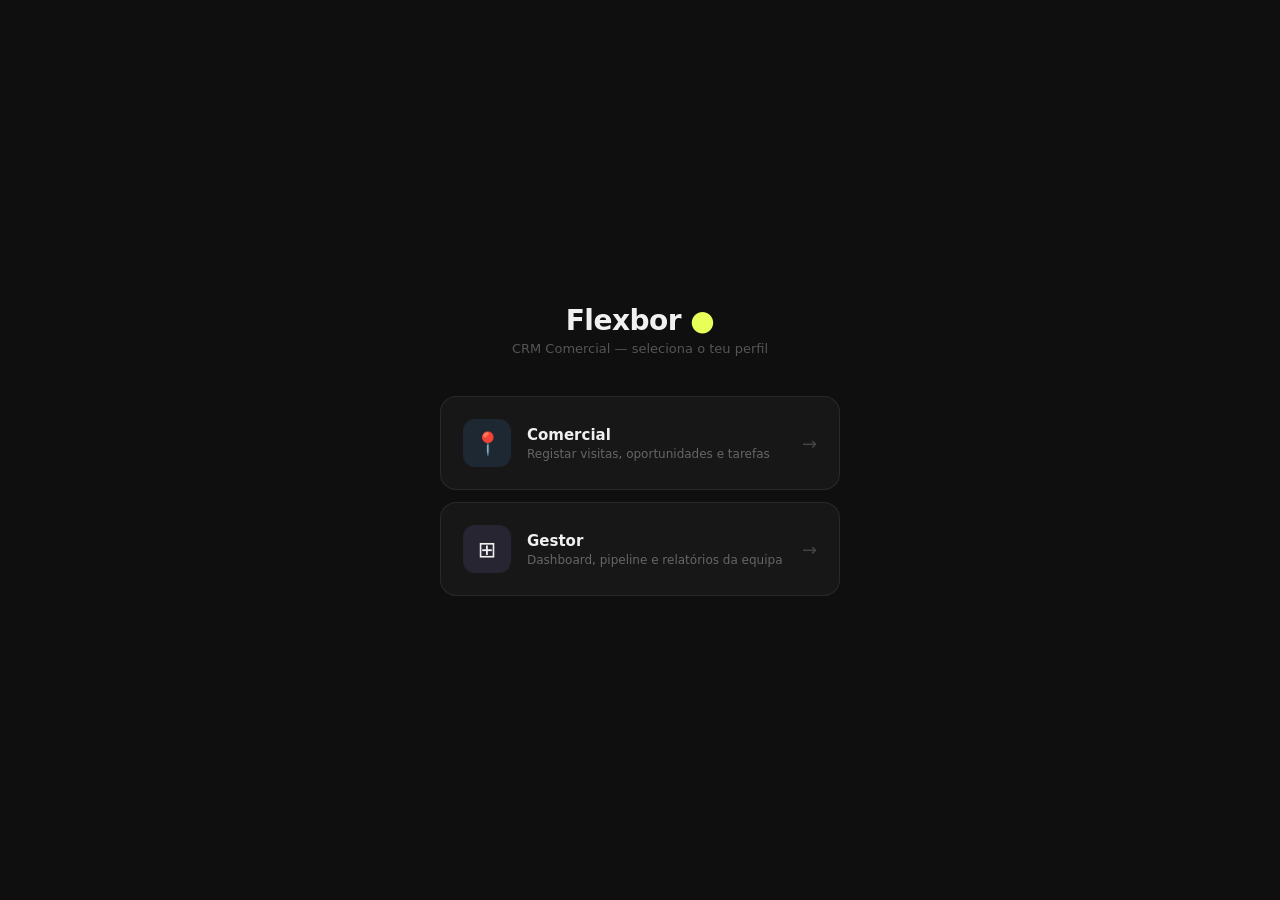
==== index.html @ c773d2bf "Add files via upload" ====
<!DOCTYPE html>
<html lang="pt">
<head>
<meta charset="UTF-8">
<meta name="viewport" content="width=device-width, initial-scale=1.0">
<title>Flexbor CRM</title>
<style>
*{box-sizing:border-box;margin:0;padding:0;}
body{font-family:system-ui,-apple-system,sans-serif;background:#0f0f0f;color:#f0f0f0;min-height:100vh;display:flex;align-items:center;justify-content:center;padding:20px;}
.wrap{width:100%;max-width:400px;}
.logo{font-size:28px;font-weight:800;text-align:center;margin-bottom:4px;letter-spacing:-.5px;}
.logo em{color:#e8ff5a;font-style:normal;}
.sub{text-align:center;font-size:13px;color:#555;margin-bottom:40px;}
.cards{display:flex;flex-direction:column;gap:12px;}
.card{background:#171717;border:1px solid rgba(255,255,255,.08);border-radius:16px;padding:22px;display:flex;align-items:center;gap:16px;text-decoration:none;color:inherit;transition:border-color .2s;}
.card:hover{border-color:rgba(255,255,255,.18);}
.card-ico{width:48px;height:48px;border-radius:12px;display:flex;align-items:center;justify-content:center;font-size:22px;flex-shrink:0;}
.ico-com{background:rgba(77,166,255,.12);}
.ico-ges{background:rgba(167,139,250,.12);}
.card-title{font-size:15px;font-weight:800;margin-bottom:3px;}
.card-sub{font-size:12px;color:#666;}
.card-arrow{margin-left:auto;font-size:18px;color:#444;flex-shrink:0;}
</style>
</head>
<body>
<div class="wrap">
  <div class="logo">Flexbor <em>●</em></div>
  <div class="sub">CRM Comercial — seleciona o teu perfil</div>
  <div class="cards">
    <a class="card" href="comercial.html">
      <div class="card-ico ico-com">📍</div>
      <div><div class="card-title">Comercial</div><div class="card-sub">Registar visitas, oportunidades e tarefas</div></div>
      <div class="card-arrow">→</div>
    </a>
    <a class="card" href="gestor.html">
      <div class="card-ico ico-ges">⊞</div>
      <div><div class="card-title">Gestor</div><div class="card-sub">Dashboard, pipeline e relatórios da equipa</div></div>
      <div class="card-arrow">→</div>
    </a>
  </div>
</div>
</body>
</html>
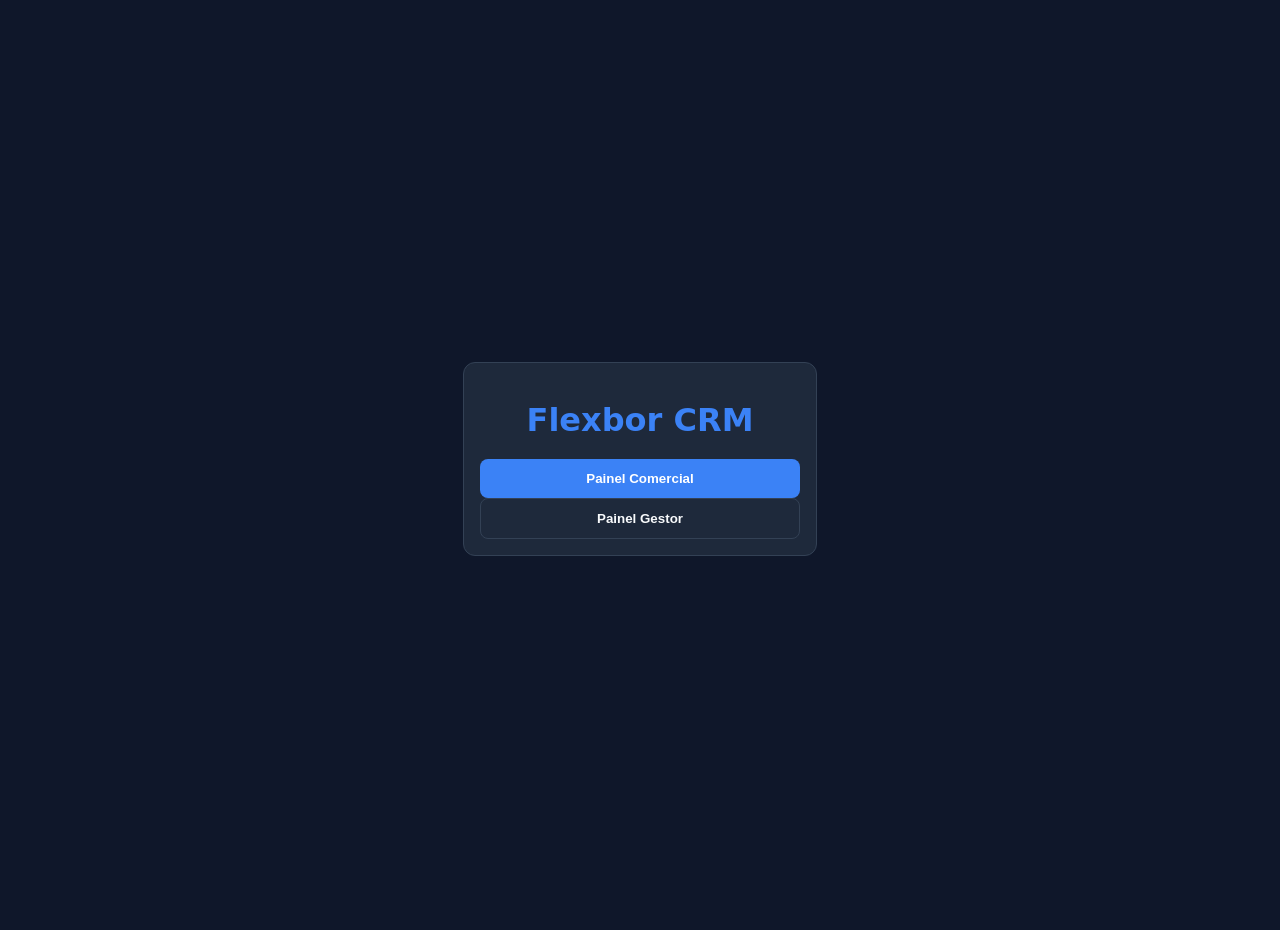
==== commit e2e319d3: "Gemini Teste Gemini" ====
--- a/index.html
+++ b/index.html
@@ -1,43 +1,16 @@
-<!DOCTYPE html>
-<html lang="pt">
-<head>
-<meta charset="UTF-8">
-<meta name="viewport" content="width=device-width, initial-scale=1.0">
-<title>Flexbor CRM</title>
-<style>
-*{box-sizing:border-box;margin:0;padding:0;}
-body{font-family:system-ui,-apple-system,sans-serif;background:#0f0f0f;color:#f0f0f0;min-height:100vh;display:flex;align-items:center;justify-content:center;padding:20px;}
-.wrap{width:100%;max-width:400px;}
-.logo{font-size:28px;font-weight:800;text-align:center;margin-bottom:4px;letter-spacing:-.5px;}
-.logo em{color:#e8ff5a;font-style:normal;}
-.sub{text-align:center;font-size:13px;color:#555;margin-bottom:40px;}
-.cards{display:flex;flex-direction:column;gap:12px;}
-.card{background:#171717;border:1px solid rgba(255,255,255,.08);border-radius:16px;padding:22px;display:flex;align-items:center;gap:16px;text-decoration:none;color:inherit;transition:border-color .2s;}
-.card:hover{border-color:rgba(255,255,255,.18);}
-.card-ico{width:48px;height:48px;border-radius:12px;display:flex;align-items:center;justify-content:center;font-size:22px;flex-shrink:0;}
-.ico-com{background:rgba(77,166,255,.12);}
-.ico-ges{background:rgba(167,139,250,.12);}
-.card-title{font-size:15px;font-weight:800;margin-bottom:3px;}
-.card-sub{font-size:12px;color:#666;}
-.card-arrow{margin-left:auto;font-size:18px;color:#444;flex-shrink:0;}
-</style>
-</head>
-<body>
-<div class="wrap">
-  <div class="logo">Flexbor <em>●</em></div>
-  <div class="sub">CRM Comercial — seleciona o teu perfil</div>
-  <div class="cards">
-    <a class="card" href="comercial.html">
-      <div class="card-ico ico-com">📍</div>
-      <div><div class="card-title">Comercial</div><div class="card-sub">Registar visitas, oportunidades e tarefas</div></div>
-      <div class="card-arrow">→</div>
-    </a>
-    <a class="card" href="gestor.html">
-      <div class="card-ico ico-ges">⊞</div>
-      <div><div class="card-title">Gestor</div><div class="card-sub">Dashboard, pipeline e relatórios da equipa</div></div>
-      <div class="card-arrow">→</div>
-    </a>
-  </div>
-</div>
-</body>
-</html>
+<!DOCTYPE html>
+<html lang="pt">
+<head>
+    <meta charset="UTF-8">
+    <meta name="viewport" content="width=device-width, initial-scale=1.0">
+    <title>Flexbor CRM</title>
+    <link rel="stylesheet" href="style.css">
+</head>
+<body style="display:flex; align-items:center; justify-content:center; height:100vh;">
+    <div class="card" style="width:320px; text-align:center;">
+        <h1 style="color:var(--primary); margin-bottom:20px;">Flexbor CRM</h1>
+        <button class="btn" onclick="location.href='comercial.html'">Painel Comercial</button>
+        <button class="btn btn-sec" onclick="location.href='gestor.html'">Painel Gestor</button>
+    </div>
+</body>
+</html>
--- a/style.css
+++ b/style.css
@@ -0,0 +1,14 @@
+:root {
+  --bg: #0f172a; --card: #1e293b; --text: #f8fafc;
+  --primary: #3b82f6; --success: #22c55e; --danger: #ef4444;
+  --border: #334155;
+}
+body { font-family: system-ui, sans-serif; background: var(--bg); color: var(--text); margin: 0; padding: 15px; }
+.card { background: var(--card); border: 1px solid var(--border); border-radius: 12px; padding: 16px; margin-bottom: 12px; }
+.btn { background: var(--primary); color: white; border: none; padding: 12px; border-radius: 8px; font-weight: 600; cursor: pointer; width: 100%; transition: opacity 0.2s; }
+.btn:active { opacity: 0.8; }
+.btn-sec { background: transparent; border: 1px solid var(--border); color: var(--text); }
+input, select, textarea { width: 100%; padding: 12px; margin: 8px 0; border-radius: 8px; border: 1px solid var(--border); background: #0f172a; color: white; box-sizing: border-box; }
+.modal-ov { position: fixed; inset: 0; background: rgba(0,0,0,0.8); display: none; align-items: flex-end; z-index: 1000; }
+.modal-ov.active { display: flex; }
+.modal-content { background: var(--card); width: 100%; border-radius: 20px 20px 0 0; padding: 24px; max-height: 85vh; overflow-y: auto; }
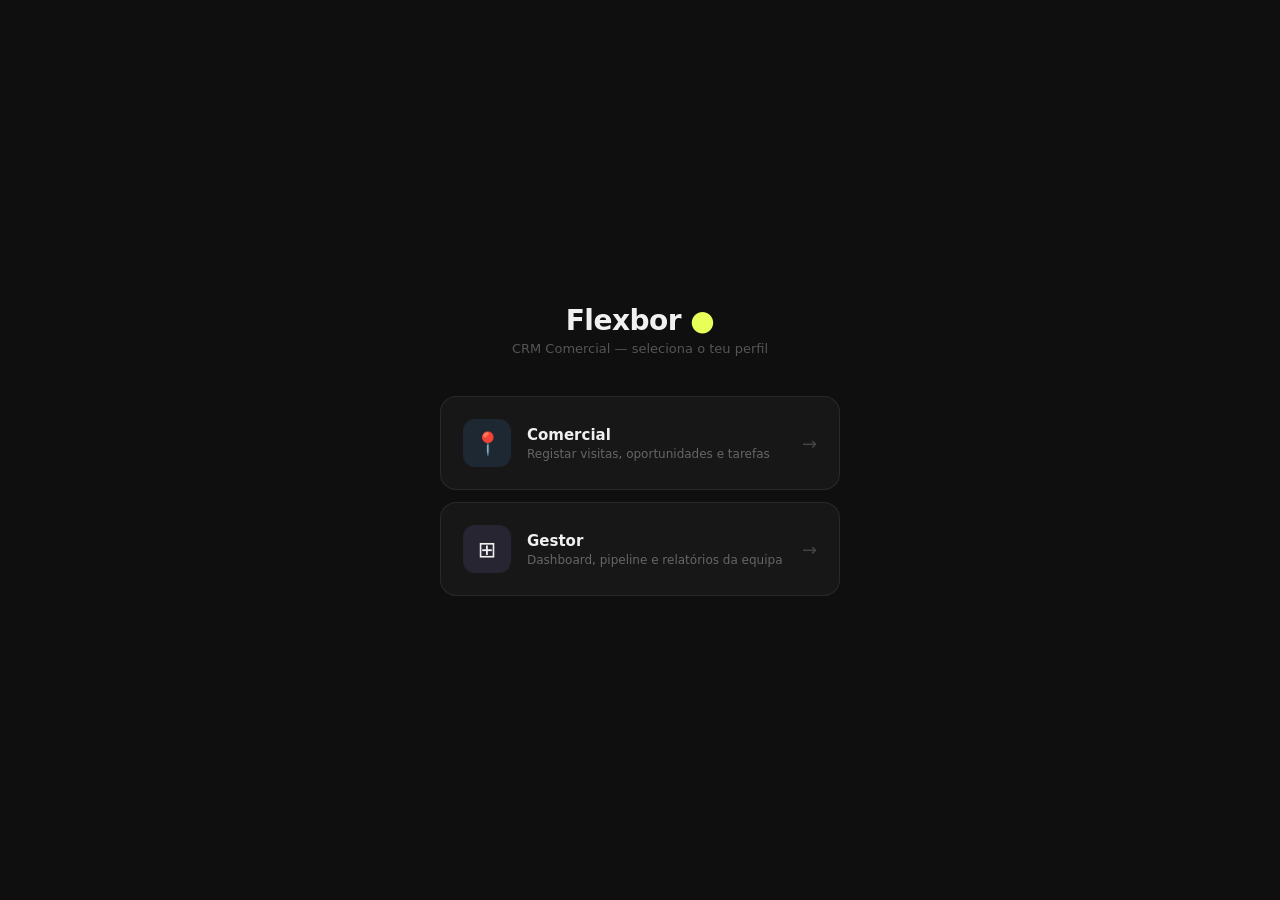
==== commit c95c47c2: "Claude Backup" ====
--- a/index.html
+++ b/index.html
@@ -1,16 +1,43 @@
-<!DOCTYPE html>
-<html lang="pt">
-<head>
-    <meta charset="UTF-8">
-    <meta name="viewport" content="width=device-width, initial-scale=1.0">
-    <title>Flexbor CRM</title>
-    <link rel="stylesheet" href="style.css">
-</head>
-<body style="display:flex; align-items:center; justify-content:center; height:100vh;">
-    <div class="card" style="width:320px; text-align:center;">
-        <h1 style="color:var(--primary); margin-bottom:20px;">Flexbor CRM</h1>
-        <button class="btn" onclick="location.href='comercial.html'">Painel Comercial</button>
-        <button class="btn btn-sec" onclick="location.href='gestor.html'">Painel Gestor</button>
-    </div>
-</body>
-</html>+<!DOCTYPE html>
+<html lang="pt">
+<head>
+<meta charset="UTF-8">
+<meta name="viewport" content="width=device-width, initial-scale=1.0">
+<title>Flexbor CRM</title>
+<style>
+*{box-sizing:border-box;margin:0;padding:0;}
+body{font-family:system-ui,-apple-system,sans-serif;background:#0f0f0f;color:#f0f0f0;min-height:100vh;display:flex;align-items:center;justify-content:center;padding:20px;}
+.wrap{width:100%;max-width:400px;}
+.logo{font-size:28px;font-weight:800;text-align:center;margin-bottom:4px;letter-spacing:-.5px;}
+.logo em{color:#e8ff5a;font-style:normal;}
+.sub{text-align:center;font-size:13px;color:#555;margin-bottom:40px;}
+.cards{display:flex;flex-direction:column;gap:12px;}
+.card{background:#171717;border:1px solid rgba(255,255,255,.08);border-radius:16px;padding:22px;display:flex;align-items:center;gap:16px;text-decoration:none;color:inherit;transition:border-color .2s;}
+.card:hover{border-color:rgba(255,255,255,.18);}
+.card-ico{width:48px;height:48px;border-radius:12px;display:flex;align-items:center;justify-content:center;font-size:22px;flex-shrink:0;}
+.ico-com{background:rgba(77,166,255,.12);}
+.ico-ges{background:rgba(167,139,250,.12);}
+.card-title{font-size:15px;font-weight:800;margin-bottom:3px;}
+.card-sub{font-size:12px;color:#666;}
+.card-arrow{margin-left:auto;font-size:18px;color:#444;flex-shrink:0;}
+</style>
+</head>
+<body>
+<div class="wrap">
+  <div class="logo">Flexbor <em>●</em></div>
+  <div class="sub">CRM Comercial — seleciona o teu perfil</div>
+  <div class="cards">
+    <a class="card" href="comercial.html">
+      <div class="card-ico ico-com">📍</div>
+      <div><div class="card-title">Comercial</div><div class="card-sub">Registar visitas, oportunidades e tarefas</div></div>
+      <div class="card-arrow">→</div>
+    </a>
+    <a class="card" href="gestor.html">
+      <div class="card-ico ico-ges">⊞</div>
+      <div><div class="card-title">Gestor</div><div class="card-sub">Dashboard, pipeline e relatórios da equipa</div></div>
+      <div class="card-arrow">→</div>
+    </a>
+  </div>
+</div>
+</body>
+</html>
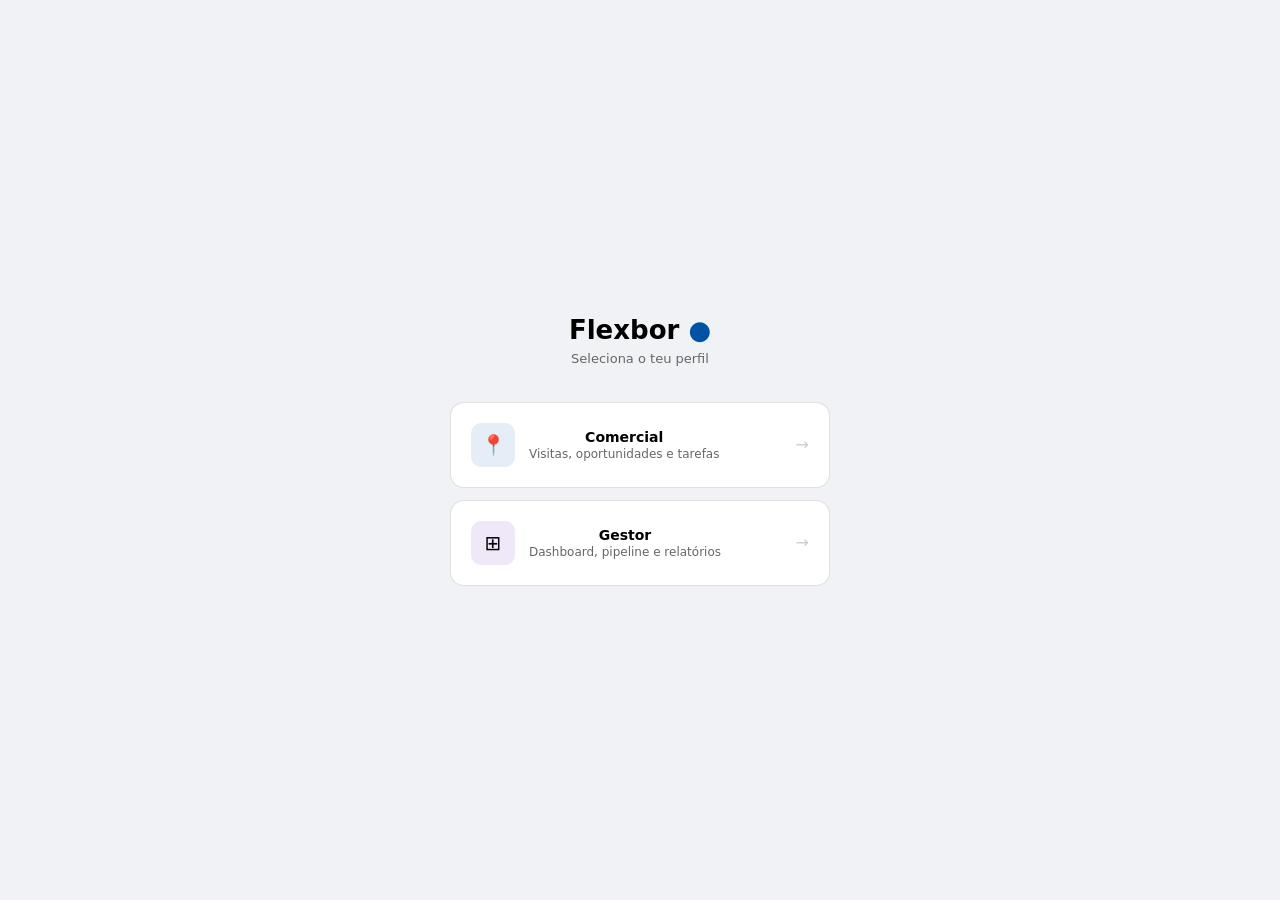
==== commit 139b2230: "Add files via upload Claude revisto" ====
--- a/index.html
+++ b/index.html
@@ -1,43 +1,3 @@
-<!DOCTYPE html>
-<html lang="pt">
-<head>
-<meta charset="UTF-8">
-<meta name="viewport" content="width=device-width, initial-scale=1.0">
-<title>Flexbor CRM</title>
-<style>
-*{box-sizing:border-box;margin:0;padding:0;}
-body{font-family:system-ui,-apple-system,sans-serif;background:#0f0f0f;color:#f0f0f0;min-height:100vh;display:flex;align-items:center;justify-content:center;padding:20px;}
-.wrap{width:100%;max-width:400px;}
-.logo{font-size:28px;font-weight:800;text-align:center;margin-bottom:4px;letter-spacing:-.5px;}
-.logo em{color:#e8ff5a;font-style:normal;}
-.sub{text-align:center;font-size:13px;color:#555;margin-bottom:40px;}
-.cards{display:flex;flex-direction:column;gap:12px;}
-.card{background:#171717;border:1px solid rgba(255,255,255,.08);border-radius:16px;padding:22px;display:flex;align-items:center;gap:16px;text-decoration:none;color:inherit;transition:border-color .2s;}
-.card:hover{border-color:rgba(255,255,255,.18);}
-.card-ico{width:48px;height:48px;border-radius:12px;display:flex;align-items:center;justify-content:center;font-size:22px;flex-shrink:0;}
-.ico-com{background:rgba(77,166,255,.12);}
-.ico-ges{background:rgba(167,139,250,.12);}
-.card-title{font-size:15px;font-weight:800;margin-bottom:3px;}
-.card-sub{font-size:12px;color:#666;}
-.card-arrow{margin-left:auto;font-size:18px;color:#444;flex-shrink:0;}
-</style>
-</head>
-<body>
-<div class="wrap">
-  <div class="logo">Flexbor <em>●</em></div>
-  <div class="sub">CRM Comercial — seleciona o teu perfil</div>
-  <div class="cards">
-    <a class="card" href="comercial.html">
-      <div class="card-ico ico-com">📍</div>
-      <div><div class="card-title">Comercial</div><div class="card-sub">Registar visitas, oportunidades e tarefas</div></div>
-      <div class="card-arrow">→</div>
-    </a>
-    <a class="card" href="gestor.html">
-      <div class="card-ico ico-ges">⊞</div>
-      <div><div class="card-title">Gestor</div><div class="card-sub">Dashboard, pipeline e relatórios da equipa</div></div>
-      <div class="card-arrow">→</div>
-    </a>
-  </div>
-</div>
-</body>
-</html>
+<!DOCTYPE html><html lang="pt"><head><meta charset="UTF-8"><meta name="viewport" content="width=device-width,initial-scale=1"><title>Flexbor CRM</title>
+<style>*{box-sizing:border-box;margin:0;padding:0;}body{font-family:system-ui,sans-serif;background:#f0f2f5;min-height:100vh;display:flex;align-items:center;justify-content:center;padding:20px;}.logo{font-size:26px;font-weight:800;text-align:center;margin-bottom:6px;}.logo em{color:#0052a3;font-style:normal;}.sub{text-align:center;font-size:13px;color:#666;margin-bottom:36px;}.cards{display:flex;flex-direction:column;gap:12px;width:100%;max-width:380px;}.card{background:#fff;border:1px solid rgba(0,0,0,.12);border-radius:14px;padding:20px;display:flex;align-items:center;gap:14px;text-decoration:none;color:inherit;transition:border-color .15s;}.card:hover{border-color:#0052a3;}.card-ico{width:44px;height:44px;border-radius:10px;display:flex;align-items:center;justify-content:center;font-size:20px;flex-shrink:0;}.ico-com{background:rgba(0,82,163,.1);}.ico-ges{background:rgba(91,33,182,.1);}.card-title{font-size:14px;font-weight:800;margin-bottom:2px;}.card-sub{font-size:12px;color:#666;}.arrow{margin-left:auto;font-size:16px;color:#ccc;}</style></head>
+<body><div style="text-align:center;width:100%;max-width:380px"><div class="logo">Flexbor <em>●</em></div><div class="sub">Seleciona o teu perfil</div><div class="cards"><a class="card" href="comercial.html"><div class="card-ico ico-com">📍</div><div><div class="card-title">Comercial</div><div class="card-sub">Visitas, oportunidades e tarefas</div></div><div class="arrow">→</div></a><a class="card" href="gestor.html"><div class="card-ico ico-ges">⊞</div><div><div class="card-title">Gestor</div><div class="card-sub">Dashboard, pipeline e relatórios</div></div><div class="arrow">→</div></a></div></div></body></html>
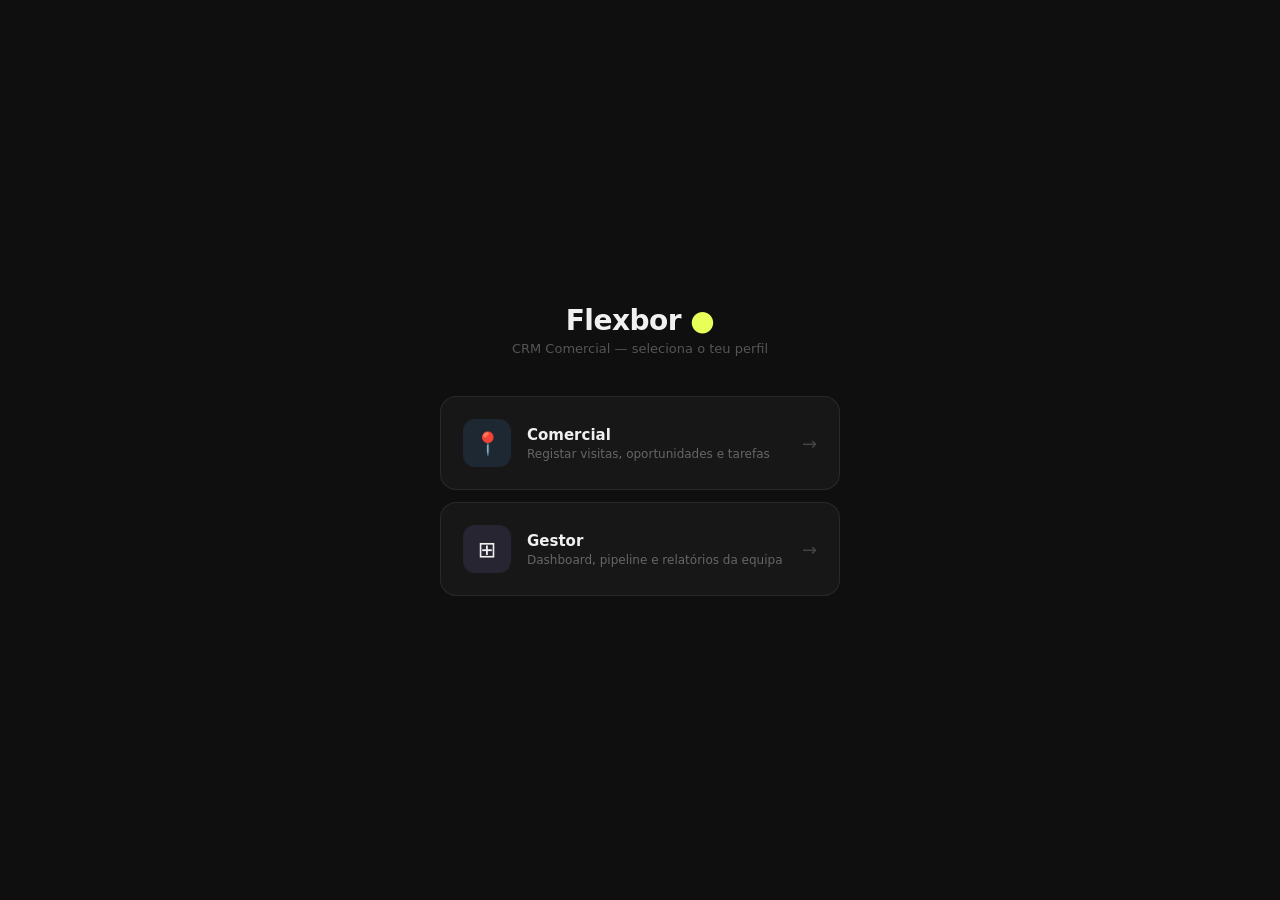
==== commit 58ba362f: "Codex CRM Codex CRM" ====
--- a/index.html
+++ b/index.html
@@ -1,3 +1,43 @@
-<!DOCTYPE html><html lang="pt"><head><meta charset="UTF-8"><meta name="viewport" content="width=device-width,initial-scale=1"><title>Flexbor CRM</title>
-<style>*{box-sizing:border-box;margin:0;padding:0;}body{font-family:system-ui,sans-serif;background:#f0f2f5;min-height:100vh;display:flex;align-items:center;justify-content:center;padding:20px;}.logo{font-size:26px;font-weight:800;text-align:center;margin-bottom:6px;}.logo em{color:#0052a3;font-style:normal;}.sub{text-align:center;font-size:13px;color:#666;margin-bottom:36px;}.cards{display:flex;flex-direction:column;gap:12px;width:100%;max-width:380px;}.card{background:#fff;border:1px solid rgba(0,0,0,.12);border-radius:14px;padding:20px;display:flex;align-items:center;gap:14px;text-decoration:none;color:inherit;transition:border-color .15s;}.card:hover{border-color:#0052a3;}.card-ico{width:44px;height:44px;border-radius:10px;display:flex;align-items:center;justify-content:center;font-size:20px;flex-shrink:0;}.ico-com{background:rgba(0,82,163,.1);}.ico-ges{background:rgba(91,33,182,.1);}.card-title{font-size:14px;font-weight:800;margin-bottom:2px;}.card-sub{font-size:12px;color:#666;}.arrow{margin-left:auto;font-size:16px;color:#ccc;}</style></head>
-<body><div style="text-align:center;width:100%;max-width:380px"><div class="logo">Flexbor <em>●</em></div><div class="sub">Seleciona o teu perfil</div><div class="cards"><a class="card" href="comercial.html"><div class="card-ico ico-com">📍</div><div><div class="card-title">Comercial</div><div class="card-sub">Visitas, oportunidades e tarefas</div></div><div class="arrow">→</div></a><a class="card" href="gestor.html"><div class="card-ico ico-ges">⊞</div><div><div class="card-title">Gestor</div><div class="card-sub">Dashboard, pipeline e relatórios</div></div><div class="arrow">→</div></a></div></div></body></html>
+<!DOCTYPE html>
+<html lang="pt">
+<head>
+<meta charset="UTF-8">
+<meta name="viewport" content="width=device-width, initial-scale=1.0">
+<title>Flexbor CRM</title>
+<style>
+*{box-sizing:border-box;margin:0;padding:0;}
+body{font-family:system-ui,-apple-system,sans-serif;background:#0f0f0f;color:#f0f0f0;min-height:100vh;display:flex;align-items:center;justify-content:center;padding:20px;}
+.wrap{width:100%;max-width:400px;}
+.logo{font-size:28px;font-weight:800;text-align:center;margin-bottom:4px;letter-spacing:-.5px;}
+.logo em{color:#e8ff5a;font-style:normal;}
+.sub{text-align:center;font-size:13px;color:#555;margin-bottom:40px;}
+.cards{display:flex;flex-direction:column;gap:12px;}
+.card{background:#171717;border:1px solid rgba(255,255,255,.08);border-radius:16px;padding:22px;display:flex;align-items:center;gap:16px;text-decoration:none;color:inherit;transition:border-color .2s;}
+.card:hover{border-color:rgba(255,255,255,.18);}
+.card-ico{width:48px;height:48px;border-radius:12px;display:flex;align-items:center;justify-content:center;font-size:22px;flex-shrink:0;}
+.ico-com{background:rgba(77,166,255,.12);}
+.ico-ges{background:rgba(167,139,250,.12);}
+.card-title{font-size:15px;font-weight:800;margin-bottom:3px;}
+.card-sub{font-size:12px;color:#666;}
+.card-arrow{margin-left:auto;font-size:18px;color:#444;flex-shrink:0;}
+</style>
+</head>
+<body>
+<div class="wrap">
+  <div class="logo">Flexbor <em>●</em></div>
+  <div class="sub">CRM Comercial — seleciona o teu perfil</div>
+  <div class="cards">
+    <a class="card" href="comercial.html">
+      <div class="card-ico ico-com">📍</div>
+      <div><div class="card-title">Comercial</div><div class="card-sub">Registar visitas, oportunidades e tarefas</div></div>
+      <div class="card-arrow">→</div>
+    </a>
+    <a class="card" href="gestor.html">
+      <div class="card-ico ico-ges">⊞</div>
+      <div><div class="card-title">Gestor</div><div class="card-sub">Dashboard, pipeline e relatórios da equipa</div></div>
+      <div class="card-arrow">→</div>
+    </a>
+  </div>
+</div>
+</body>
+</html>
